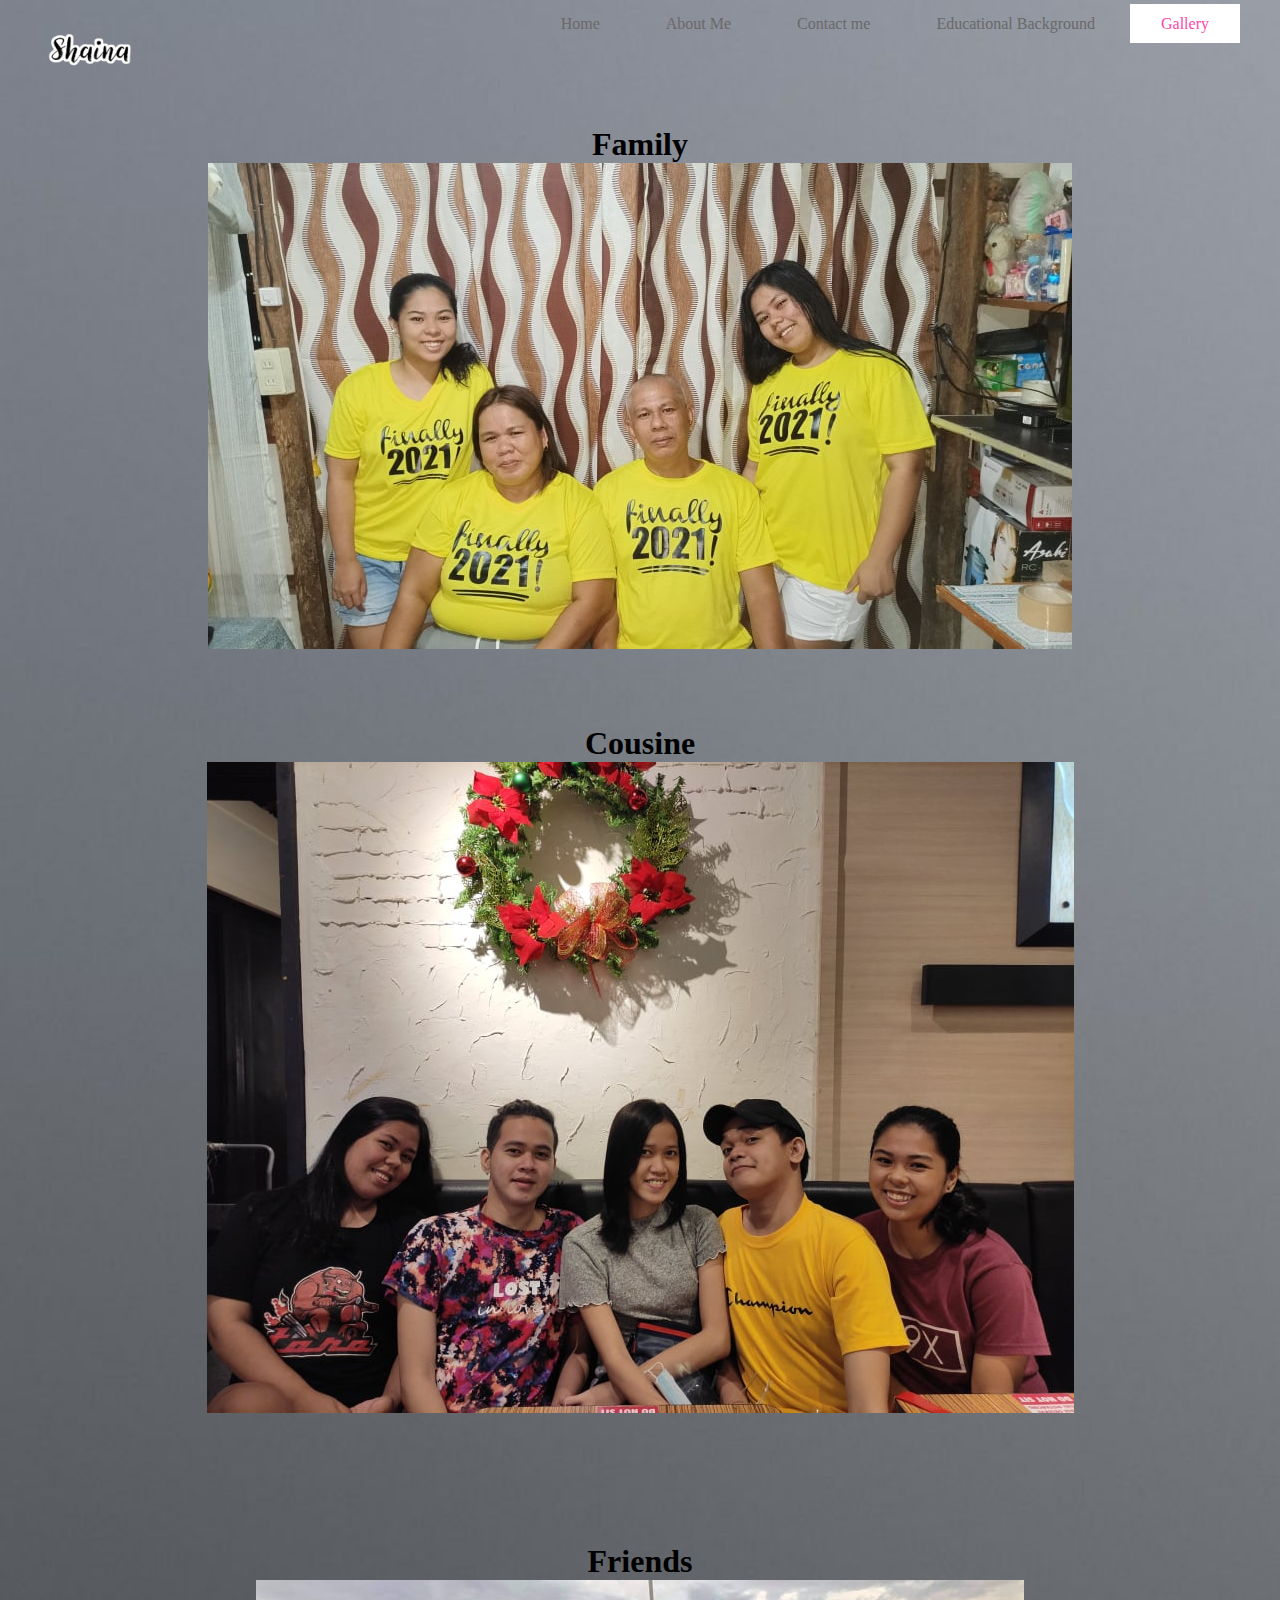
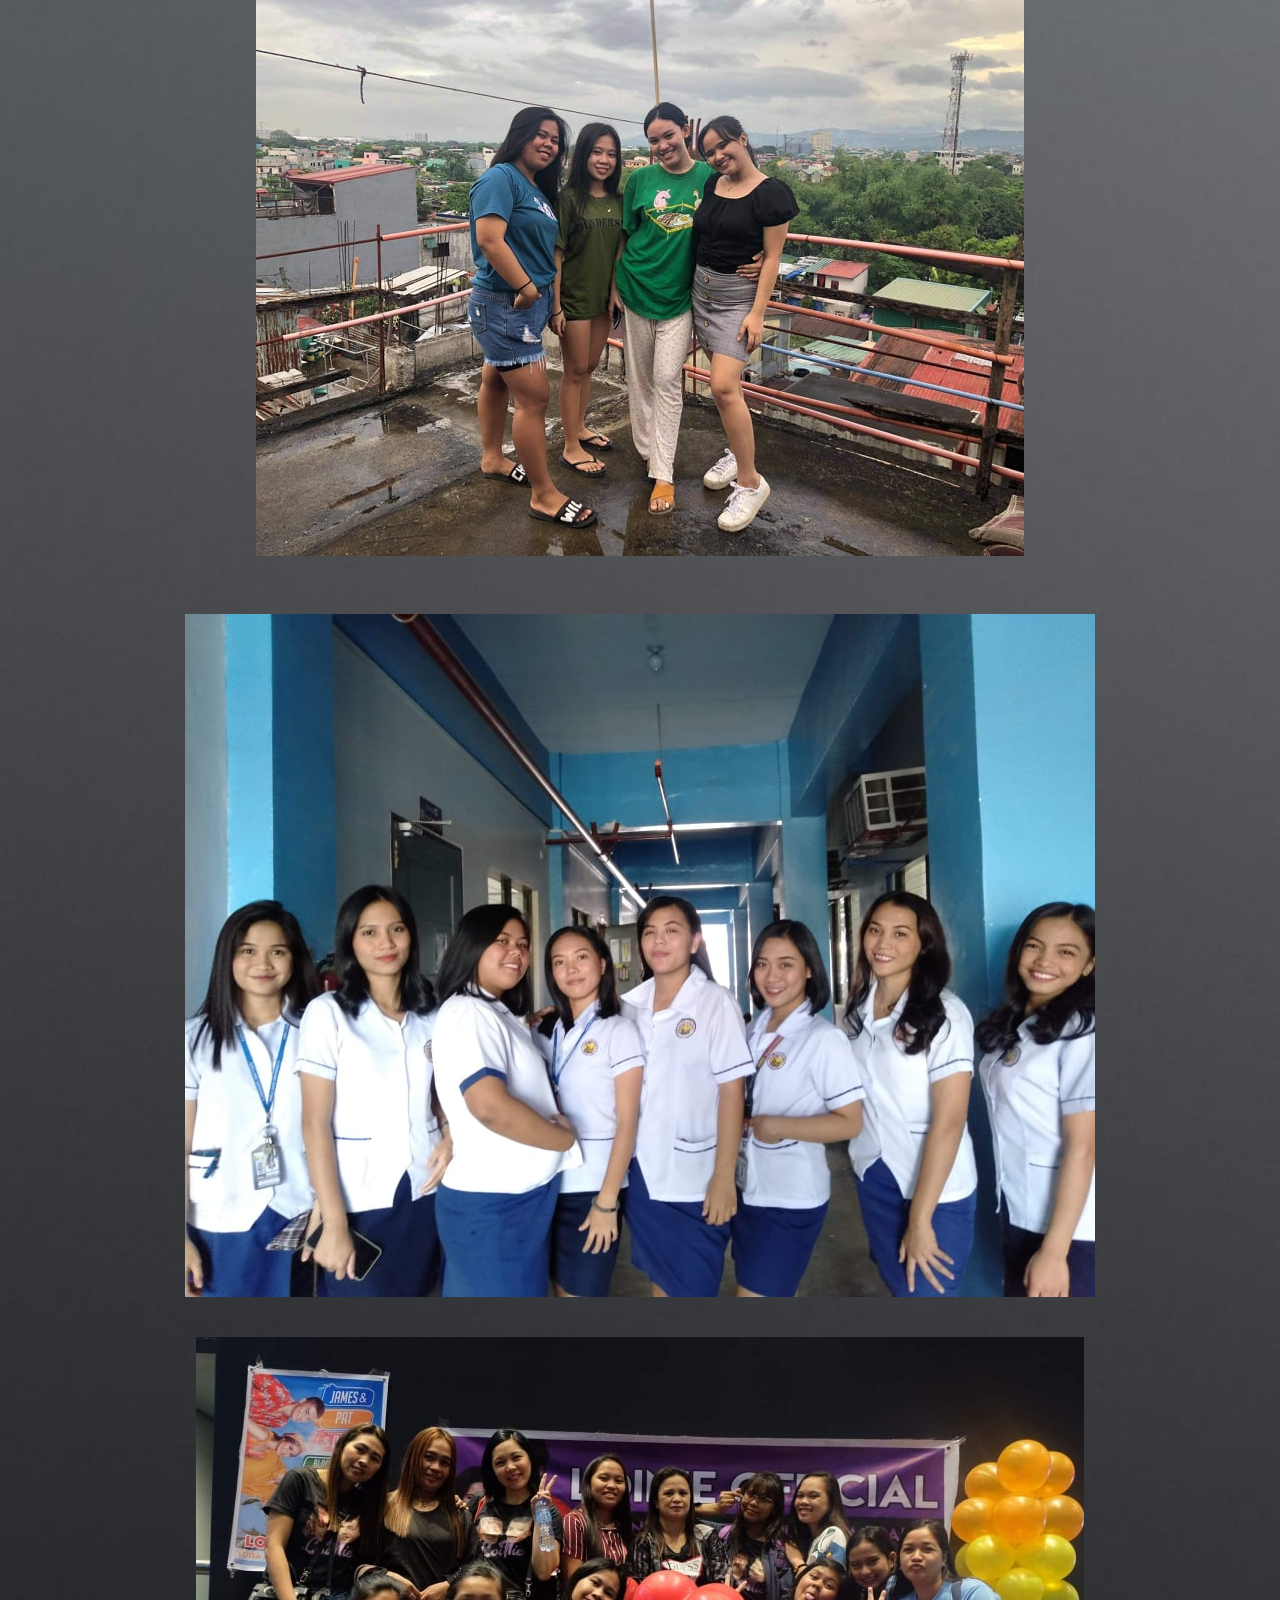
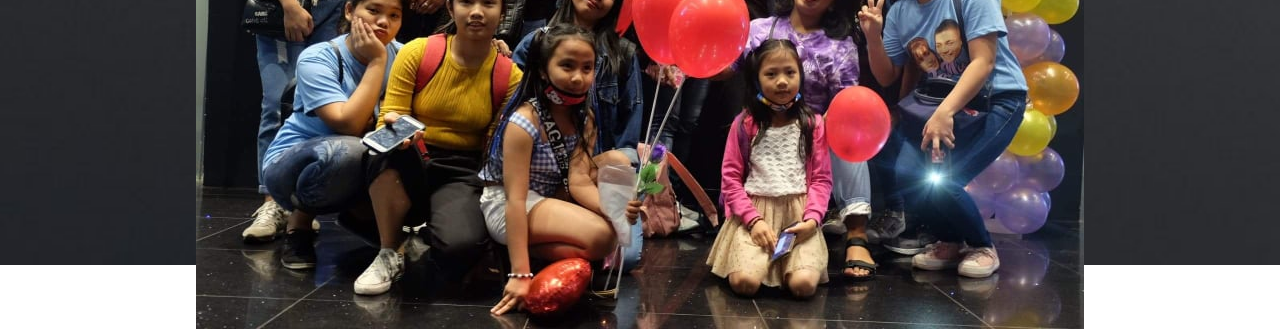
==== Gallery.html @ 8f3f02a6 "Add files via upload" ====
<!DOCTYPE html>
<html>
<head>
	<title>Shaina Mae </title>
	<link rel="stylesheet" type="text/css" href="style.css">
</head>
<body >
	<header>
		<div class="main">
			<div class="logo">
				<img src="images/logo.png">
			<ul>
				<li><a href="index.html">Home</a></li>
				<li><a href="aboutme.html">About Me</a></li>
                <li><a href="contact.html">Contact me</a></li>
                <li><a href="educational.html">Educational Background</a></li>
                <li class="active"><a href="Gallery.html">Gallery</a></li>
			</ul> 
            </div>
            <br>
            <br>
            <div class="Galler-item">
                <center>
            <br>
            <br>
        <br><br>
            <div class="Fam"><br>
                <h1>Family</h1>
                <div class="icon"><img src="images/fam.png.jpg"></div>
            </center>
                <br>
                <br>
                <br>
            </div><div class="Galler-item">
                <center>
            <div class="Cous"><br>
                <h1>Cousine</h1>
                <div class="icon"><img src="images/cous.png.jpg"></div>
            </center>
                <br>
                <br>
                <br>
            </div>
        </div><div class="Galler-item">
            <center>
                <br>
                <br>
                <br>
                
        <div class="Friends"><br>
            <h1>Friends</h1>
            <div class="icon"><img src="images/1.png.jpg"></div>
        </center>
            <br>
            <br>
            <center>
            <div class="Friends"><br>
         <div class="icon"><img src="images/2.png.jpg"></div>
                </center>
            <br>
        </div>
                <center>
            <div class="Friends"><br>
         <div class="icon"><img src="images/3.png.jpg"></div>
            </center>

        </div>
            </div>
            </div>
        </heade>
        </body>
        </html>
---- style.css ----
*{
	margin: 0;
	padding: 0;
	font-family: Century Gothic;
}
header{
    background-image: url(images/background.png.jpg);
	height: 385vh;
	background-size: cover;
	background-position: cover;
}
ul{
	float: right;
	list-style-type: none;
	margin-top: 15px;
}
ul li{
	display: inline-block;
}
ul li a{
	text-decoration: none;
	color: #696969;
	padding: 10px 30px;
	border: 1px solid transparent;
	transition: 0.6s ease;
	font-family: Bebas Neue;
}
ul li a:hover{
	background-color: #fff;
	color: #fc46aa;
}
ul li.active a{
	background-color: #fff;
	color: #fc46aa;
}
.logo img{
	float: left;
	width: 100x;
    height: 100px;
  
}
.main{
	max-width: 1200px;
	margin: auto;
}
.content{
	position: absolute;
	top: 50%;
	left: 50%;
}
.content h1{
	font-size: 60px;
	font-weight: 100;
	margin-top: 5px;
	margin-bottom: 15px;
	color: #fff;
	font-family: DK Lemon Yellow Sun;
}
.content p{
	font-size: 30px;
	color: #000000;
	font-family: Please write me a song;
}
.image{
	height: 90%;
	position: absolute;
	bottom: 0;
	left: 30px;
}
.aboutme{
	position: absolute;
	top: 50%;
	left: 60%;
}
.aboutme h1{
	font-size: 50px;
	font-weight: 100px;
	margin-top: 20x;
	margin-bottom: 15px;
	color: #232d60;
    font-family: DK Lemon Yellow Sun;
   
}
.aboutme p{
    font-size: 30px;
	font-weight: 100px;
	margin-top: 10x;
	margin-bottom: 10px;
	color: #000000;
    font-family: Please write me a song;
    
}
.images{
    float: left;
	width: 150px;
	height: auto;
}
}
.contact{
	position: absolute;
	top: 50%;
	left: 35%;
	transform: translate(-50%,-50%);
}
.contact h1{
	font-size: 30px;
	font-weight: 100;
	margin-top: 5px;
	margin-bottom: 15px;
	color: #232d60;
	font-family: DK Lemon Yellow Sun;
}
.contact p{
	font-size: 20px;
	color: #6a7199;
	font-family: Please write me a song;
}
.contact {
	top: 50%;
    left: 35%;
    margin-bottom: auto;
}
.Gallery{
    position: absolute;
	top: 70%;
	left: 35%;
	transform: translate(-50%,-50%);
}
.Gallery h1{
	font-size: 30px;
	font-weight: 100;
	margin-top: 5px;
	margin-bottom: 15px;
	color: #232d60;
	font-family: DK Lemon Yellow Sun;
}
.Gallery-item{
    inline-size: auto;
}
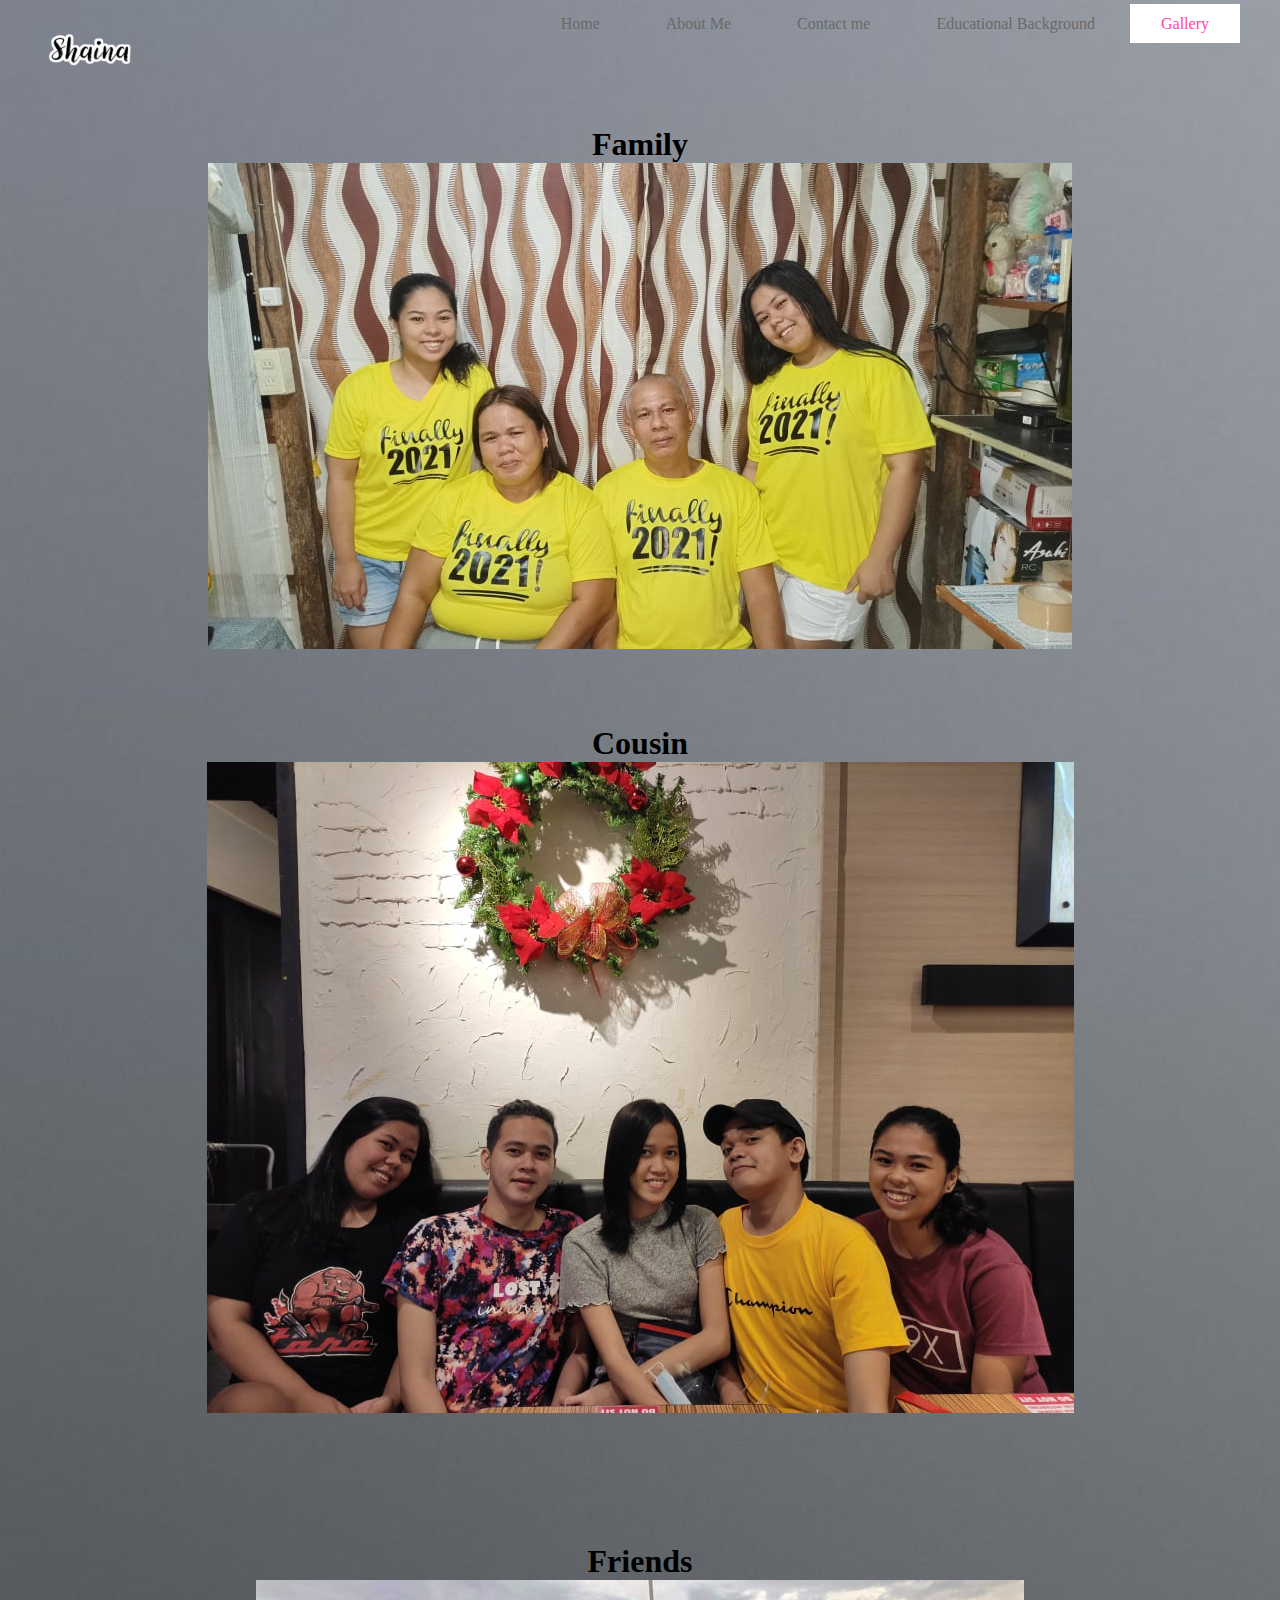
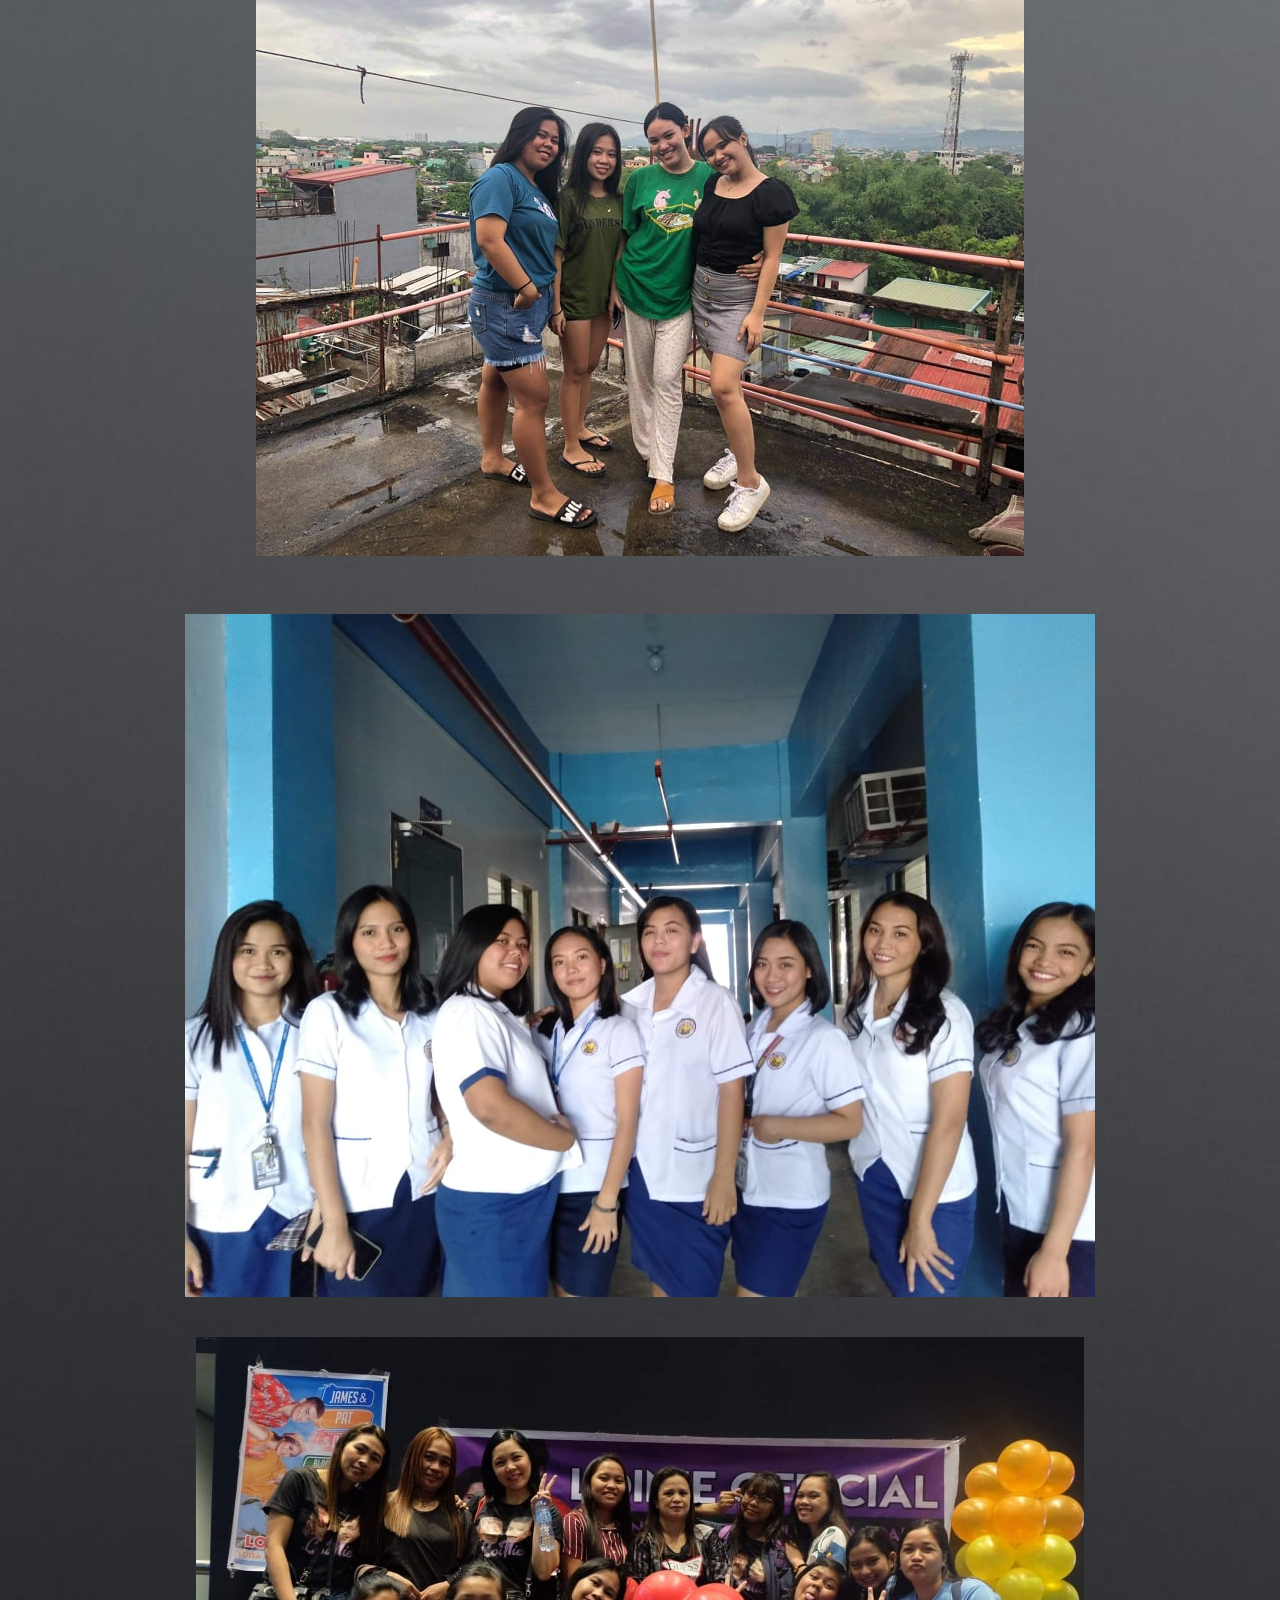
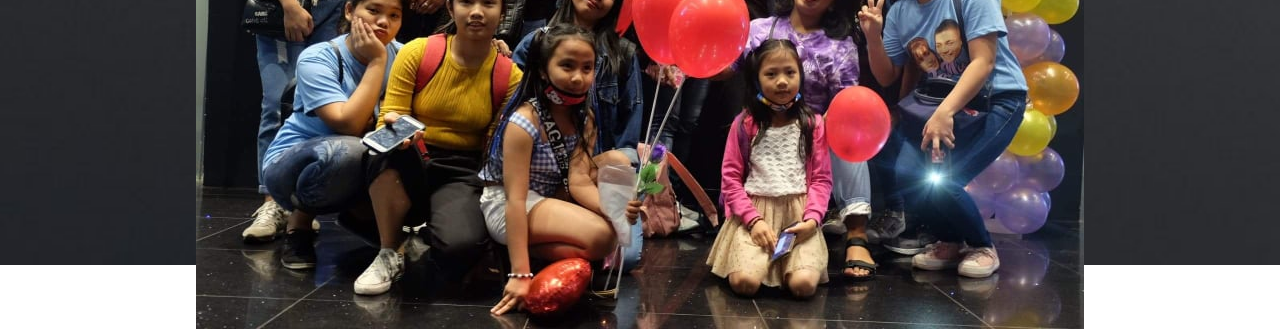
==== commit b1503fa3: "Update Gallery.html" ====
--- a/Gallery.html
+++ b/Gallery.html
@@ -34,14 +34,14 @@
             </div><div class="Galler-item">
                 <center>
             <div class="Cous"><br>
-                <h1>Cousine</h1>
+                <h1>Cousin</h1>
                 <div class="icon"><img src="images/cous.png.jpg"></div>
             </center>
                 <br>
                 <br>
                 <br>
             </div>
-        </div><div class="Galler-item">
+        </div><div class="Gallery-item">
             <center>
                 <br>
                 <br>
@@ -69,4 +69,4 @@
             </div>
         </heade>
         </body>
-        </html>+        </html>
